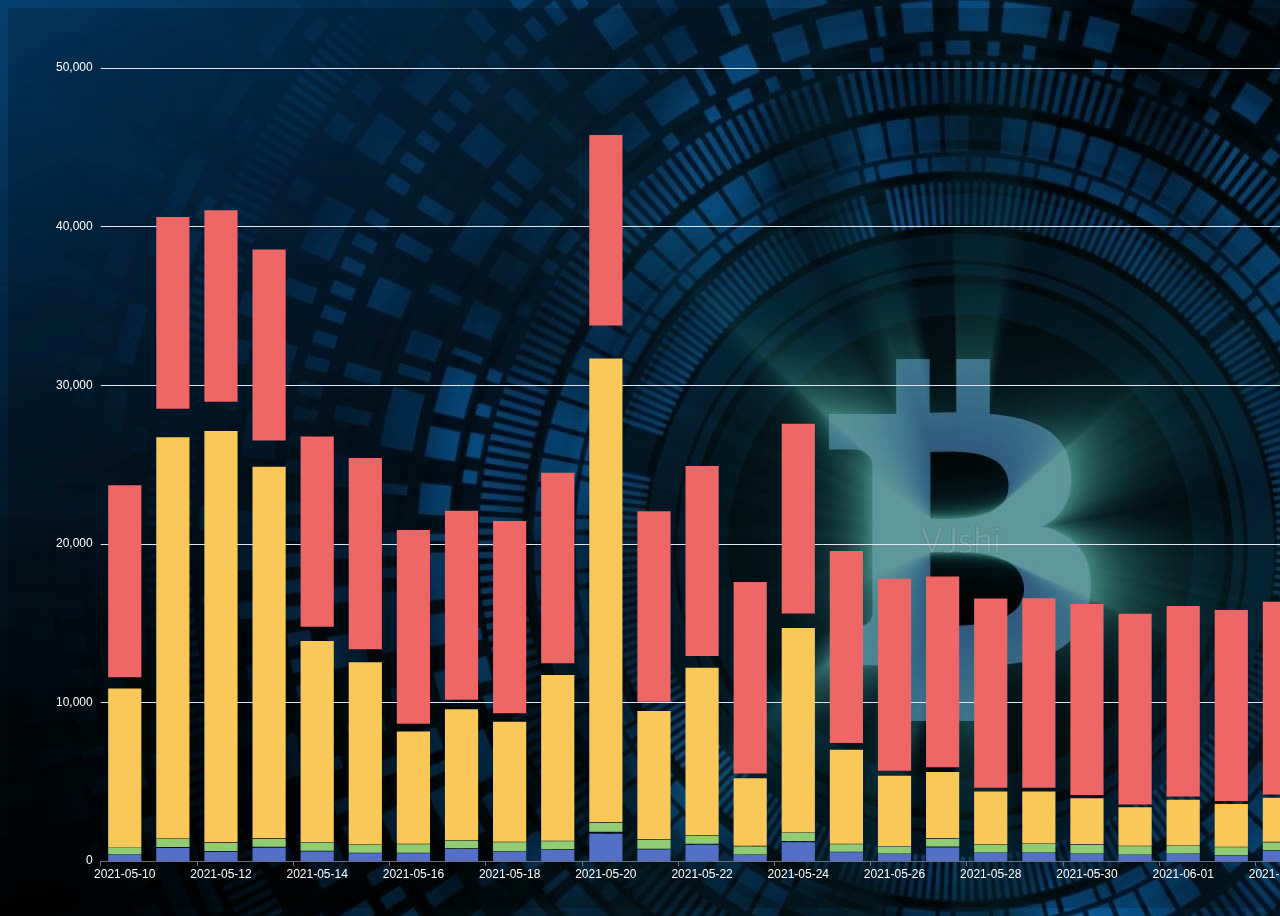
==== otherpages/income.html @ 6bd68f40 "pages" ====
<!DOCTYPE html>
<html lang="cn">
<head>
    <meta charset="utf-8">
    <title>每日收益详情</title>
    <script type="text/javascript" src="../js/echarts.min.js"></script>
    <style>
        body {
            background-image: url("../images/bg.jpg");
        }

        div {

        }
    </style>
</head>
<body>
<div id="main" style="width: 1600px;height:900px;margin: 0 auto;background: rgba(0,0,0,.2)"></div>
<script>
    var myChart = echarts.init(document.getElementById('main'));
    var option = {
        tooltip: {
            trigger: 'axis',
            axisPointer: {            // 坐标轴指示器，坐标轴触发有效
                type: 'shadow'        // 默认为直线，可选为：'line' | 'shadow'
            }
        },
        legend: {
            data: ['直接访问', '邮件营销', '联盟广告']
        },
        grid: {
            left: '3%',
            right: '4%',
            bottom: '3%',
            containLabel: true
        },
        xAxis: [
            {
                type: 'category',
                data: ['2021-05-10', '2021-05-11', '2021-05-12', '2021-05-13', '2021-05-14', '2021-05-15', '2021-05-16', '2021-05-17', '2021-05-18', '2021-05-19', '2021-05-20', '2021-05-21', '2021-05-22', '2021-05-23', '2021-05-24', '2021-05-25', '2021-05-26', '2021-05-27', '2021-05-28', '2021-05-29', '2021-05-30', '2021-05-31', '2021-06-01', '2021-06-02', '2021-06-03', '2021-06-04', '2021-06-05', '2021-06-06', '2021-06-07', '2021-06-08'
                ],
                axisLabel:{
                    textStyle: {
                        color: '#fff'
                    }
                }
            }
        ],
        yAxis: [
            {
                type: 'value',
                axisLabel:{
                    textStyle: {
                        color: '#fff'
                    }
                }
            }
        ],
        series: [
            {
                name: 'MEV收益',
                type: 'bar',
                stack: '收益',
                emphasis: {
                    focus: 'series'
                },
                data: [431.2, 880.2, 628.3, 892.7, 645.6, 519.1, 517.8, 806.6, 618.2, 740.2, 1844.1, 774.4, 1081.9, 410.6, 1265.7, 587.2, 471.4, 917.3, 543.7, 543.6, 478.7, 417.0, 465.7, 374.7, 675.6, 646.1, 646.6, 312.0, 298.4, 434.2
                ]
            },
            {
                name: '叔块收益',
                type: 'bar',
                stack: '收益',
                emphasis: {
                    focus: 'series'
                },
                data: [459.0, 538.5, 546.7, 536.7, 558.7, 523.2, 575.7, 506.5, 602.7, 535.2, 591.7, 594.0, 534.5, 544.7, 534.7, 507.7, 467.7, 526.5, 514.7, 559.0, 575.2, 543.5, 513.7, 527.2, 533.5, 578.0, 477.5, 486.5, 537.0, 502.7
                ]
            },
            {
                name: '矿工费收益',
                type: 'bar',
                stack: '收益',
                emphasis: {
                    focus: 'series'
                },
                data: [10694.7, 27102.9, 27783.3, 25086.3, 13573.2, 12306.1, 7566.4, 8849.8, 8093.4, 11187.3, 31326.4, 8668.6, 11311.3, 4566.3, 13808.4, 6346.7, 4755.3, 4468.3, 3552.9, 3517.6, 3105.5, 2599.3, 3094.5, 2884.3, 2977.3, 3197.8, 2337.9, 1711.1, 1620.5, 2346.8
                ]
            },
            {
                name: '区块收益',
                type: 'bar',
                stack: '收益',
                emphasis: {
                    focus: 'series'
                },
                data: [12970, 12950, 12924, 12900, 12844, 12926, 13074, 12764, 12980, 12868, 12860, 12874, 12836, 12932, 12818, 12962, 12958, 12876, 12790, 12792, 12894, 12882, 12856, 12892, 13016, 12832, 13050, 12872, 13016, 12890]
            }
        ]
    };

    myChart.setOption(option);

</script>
</body>
</html>
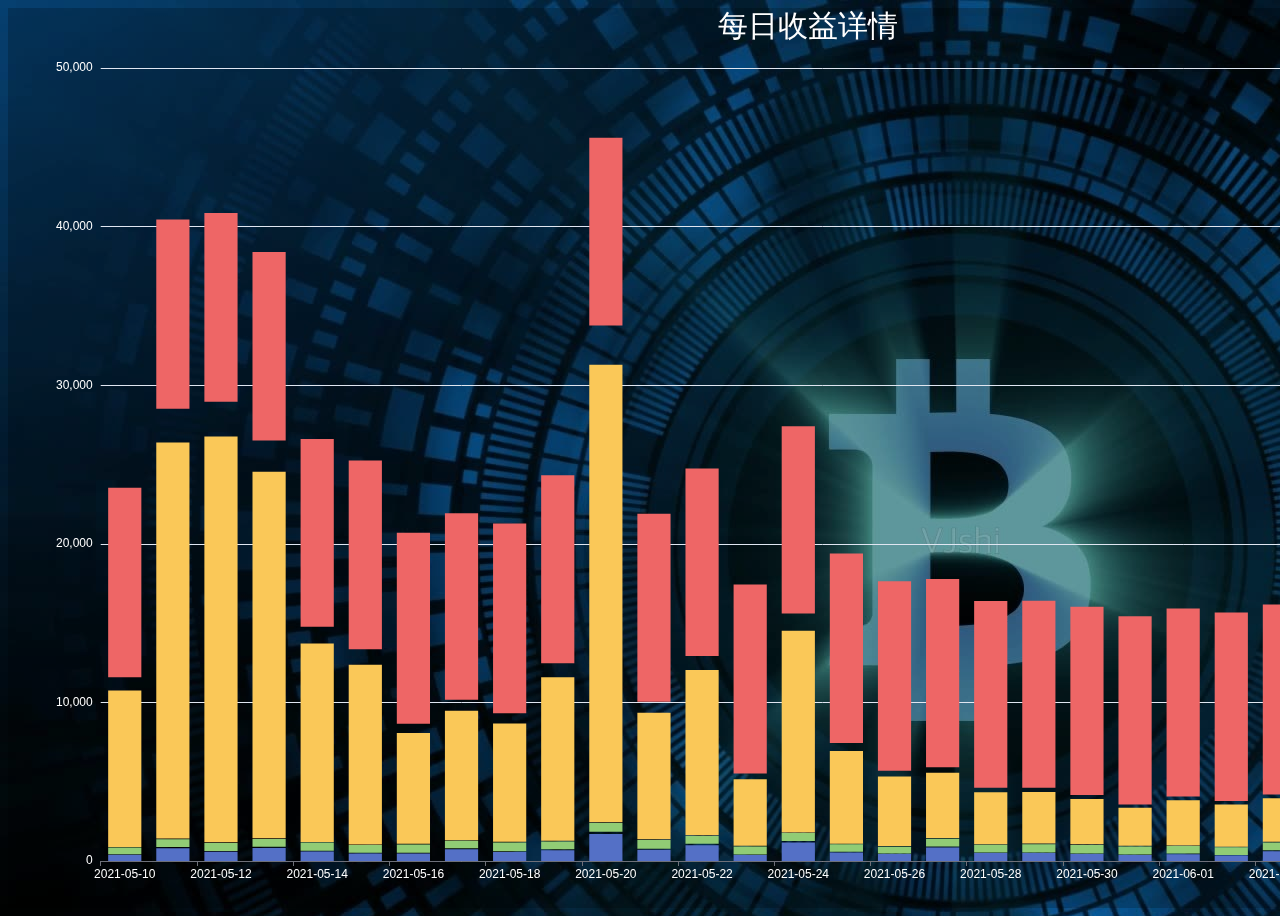
==== commit 6a2dd436: "titles" ====
--- a/otherpages/income.html
+++ b/otherpages/income.html
@@ -19,6 +19,25 @@
 <script>
     var myChart = echarts.init(document.getElementById('main'));
     var option = {
+        title : {
+            show:true, //显示策略，默认值true,可选为：true（显示） | false（隐藏）
+            text: '每日收益详情',
+            x:'center', //水平安放位置，默认为'left'，可选为：'center' | 'left' | 'right' | {number}（x坐标，单位px）
+            y: 'top', //垂直安放位置，默认为top，可选为：'top' | 'bottom' | 'center' | {number}（y坐标，单位px）
+            textAlign: null ,//水平对齐方式，默认根据x设置自动调整，可选为： left' | 'right' | 'center
+            backgroundColor: 'rgba(0,0,0,0)', //标题背景颜色，默认'rgba(0,0,0,0)'透明
+            borderColor: '#ccc', //标题边框颜色,默认'#ccc'
+            borderWidth: 0, //标题边框线宽，单位px，默认为0（无边框）
+            padding: 5, //标题内边距，单位px，默认各方向内边距为5，接受数组分别设定上右下左边距
+            itemGap: 10, //主副标题纵向间隔，单位px，默认为10
+            textStyle: { //主标题文本样式{"fontSize": 18,"fontWeight": "bolder","color": "#333"}
+                //fontFamily: 'Arial, Verdana, sans...',
+                fontSize: 30,
+                fontStyle: 'normal',
+                fontWeight: 'normal',
+                color:"#fff"
+            }},
+
         tooltip: {
             trigger: 'axis',
             axisPointer: {            // 坐标轴指示器，坐标轴触发有效
